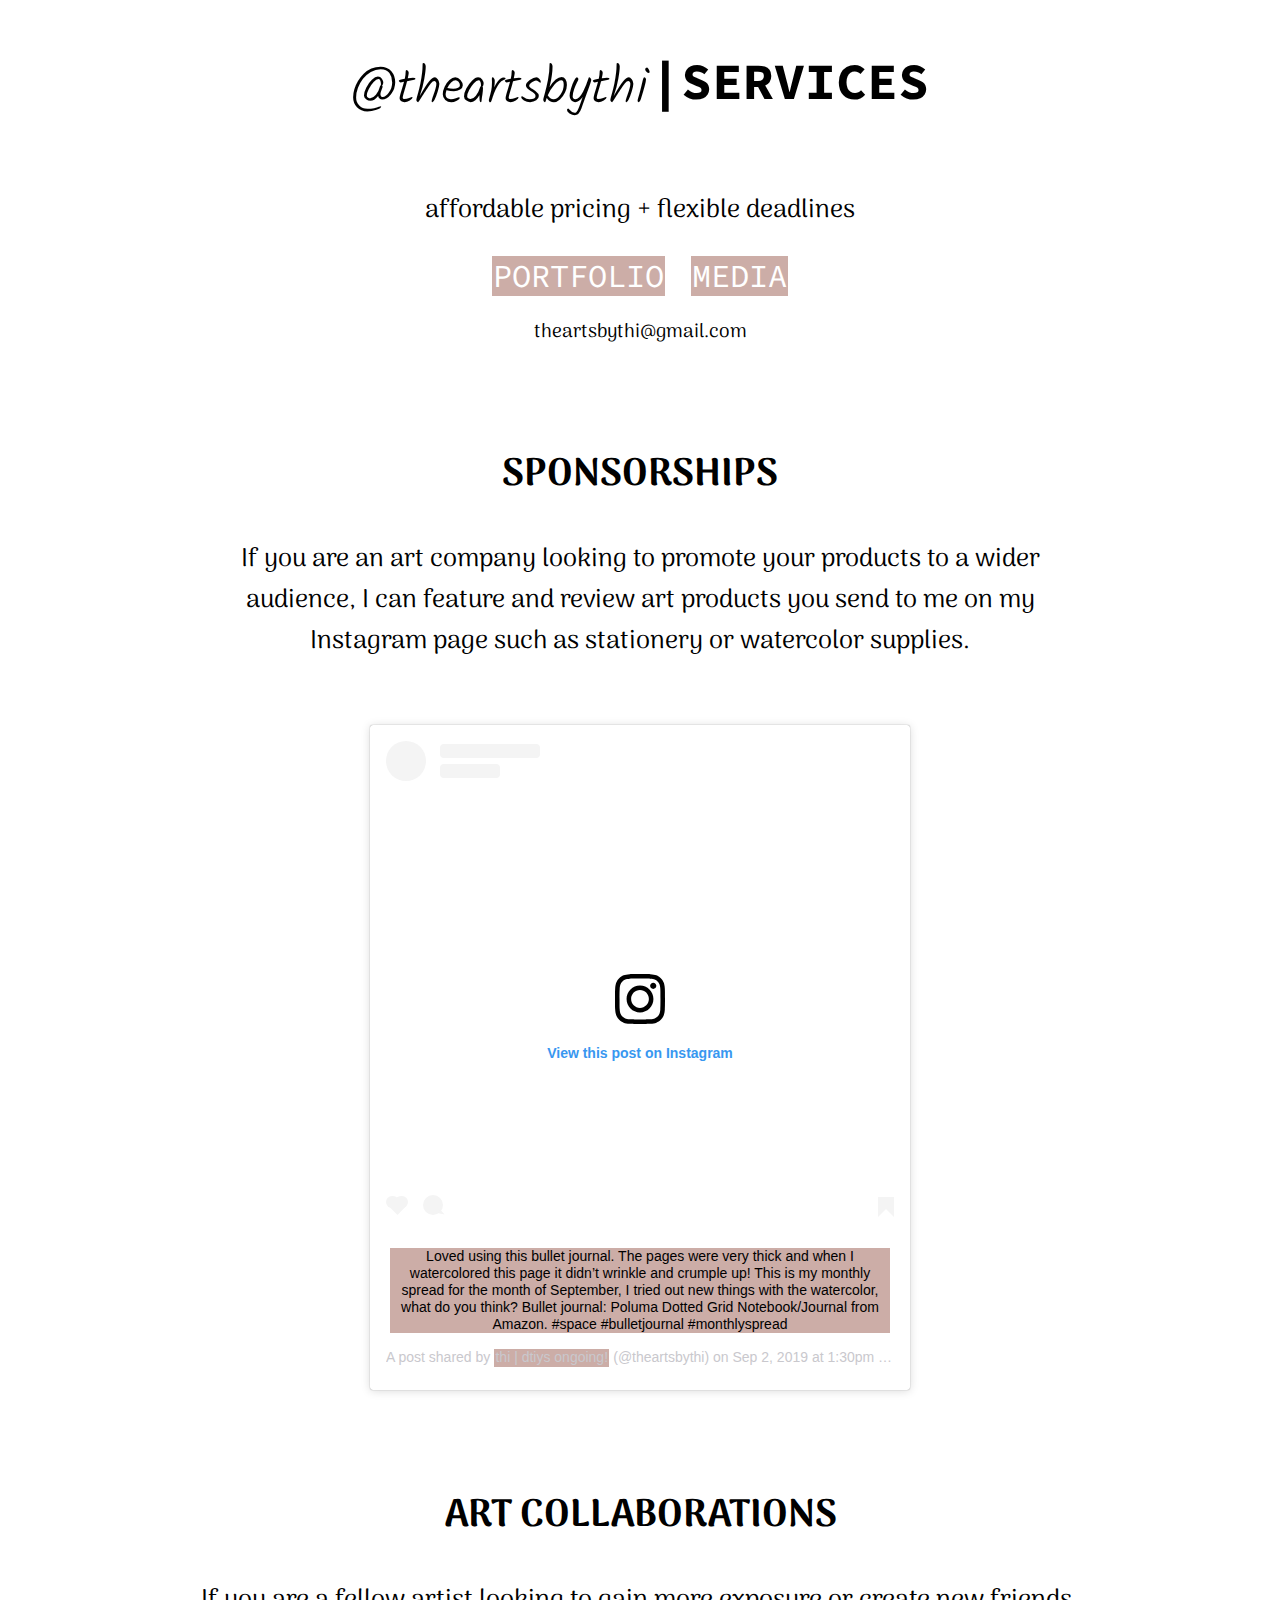
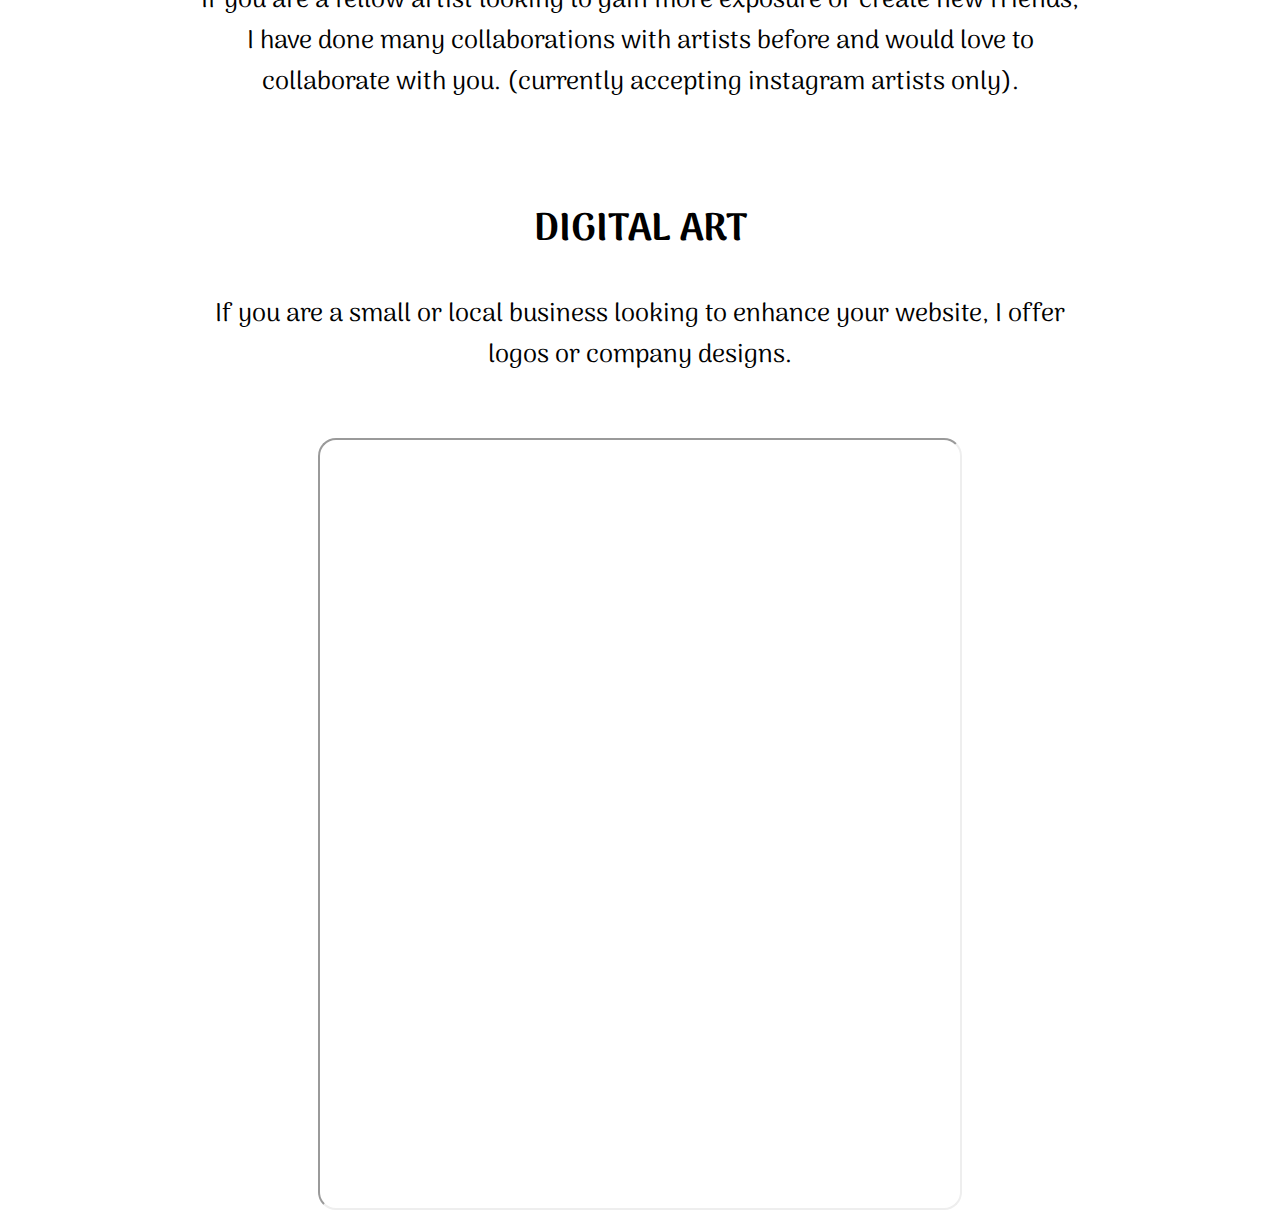
==== services.html @ 0c94a79c "Add files via upload" ====
<html>

<head> 

    <title>theartsbythi</title>
    <meta name="viewport" content="width=device-width, initial-scale=1.0">
    <link rel="stylesheet" href="index.css">
    <script src="https://ajax.googleapis.com/ajax/libs/jquery/3.4.1/jquery.min.js"></script>
    <script src="index.js"> </script>

    <!-- fonts for this page -->
    <link href="https://fonts.googleapis.com/css?family=Kalam:300&display=swap" rel="stylesheet">
    <!-- font for "theartsbythis. in css file: font-family: 'Kalam', cursive; " -->
    <link href="https://fonts.googleapis.com/css?family=Source+Code+Pro&display=swap" rel="stylesheet">
    <!-- font for pagetitle. in css file: font-family: 'Source Code Pro', monospace; -->
    <link href="https://fonts.googleapis.com/css?family=Arima+Madurai:100&display=swap" rel="stylesheet">
    <!-- font for subtitle. in css file: font-family: 'Arima Madurai', cursive; -->


</head>
    
<body>

    <!-- the header of every page  -->
    <div id="container"> 

        <h1 id="theartsbythi">@theartsbythi</h1> 

        <h1 id="pagetitle">|SERVICES</h1>

    </div>

    <p id="subtitle">affordable pricing + flexible deadlines</p>

    <center>
        <div class="navbar"> 
        <a target="_blank" href="index.html">PORTFOLIO</a>
        <a href="features.html">MEDIA</a>
        </div>
    </center>

    <p id="email">theartsbythi@gmail.com</p>

    <div>
        <h2 id="servicetitle">SPONSORSHIPS</h2>
        <p id="servicedescription">If you are an art company looking to promote your products to 
            a wider audience, I can feature and review art products you send to me on my Instagram 
            page such as stationery or watercolor supplies.</p>
        <br> 
        <br>
        <center>
        <blockquote class="instagram-media" data-instgrm-captioned data-instgrm-permalink="https://www.instagram.com/p/B17BtB0ApS4/?utm_source=ig_embed&amp;utm_campaign=loading" data-instgrm-version="12" style=" background:#FFF; border:0; border-radius:3px; box-shadow:0 0 1px 0 rgba(0,0,0,0.5),0 1px 10px 0 rgba(0,0,0,0.15); margin: 1px; max-width:540px; min-width:326px; padding:0; width:99.375%; width:-webkit-calc(100% - 2px); width:calc(100% - 2px);"><div style="padding:16px;"> <a href="https://www.instagram.com/p/B17BtB0ApS4/?utm_source=ig_embed&amp;utm_campaign=loading" style=" background:#FFFFFF; line-height:0; padding:0 0; text-align:center; text-decoration:none; width:100%;" target="_blank"> <div style=" display: flex; flex-direction: row; align-items: center;"> <div style="background-color: #F4F4F4; border-radius: 50%; flex-grow: 0; height: 40px; margin-right: 14px; width: 40px;"></div> <div style="display: flex; flex-direction: column; flex-grow: 1; justify-content: center;"> <div style=" background-color: #F4F4F4; border-radius: 4px; flex-grow: 0; height: 14px; margin-bottom: 6px; width: 100px;"></div> <div style=" background-color: #F4F4F4; border-radius: 4px; flex-grow: 0; height: 14px; width: 60px;"></div></div></div><div style="padding: 19% 0;"></div> <div style="display:block; height:50px; margin:0 auto 12px; width:50px;"><svg width="50px" height="50px" viewBox="0 0 60 60" version="1.1" xmlns="https://www.w3.org/2000/svg" xmlns:xlink="https://www.w3.org/1999/xlink"><g stroke="none" stroke-width="1" fill="none" fill-rule="evenodd"><g transform="translate(-511.000000, -20.000000)" fill="#000000"><g><path d="M556.869,30.41 C554.814,30.41 553.148,32.076 553.148,34.131 C553.148,36.186 554.814,37.852 556.869,37.852 C558.924,37.852 560.59,36.186 560.59,34.131 C560.59,32.076 558.924,30.41 556.869,30.41 M541,60.657 C535.114,60.657 530.342,55.887 530.342,50 C530.342,44.114 535.114,39.342 541,39.342 C546.887,39.342 551.658,44.114 551.658,50 C551.658,55.887 546.887,60.657 541,60.657 M541,33.886 C532.1,33.886 524.886,41.1 524.886,50 C524.886,58.899 532.1,66.113 541,66.113 C549.9,66.113 557.115,58.899 557.115,50 C557.115,41.1 549.9,33.886 541,33.886 M565.378,62.101 C565.244,65.022 564.756,66.606 564.346,67.663 C563.803,69.06 563.154,70.057 562.106,71.106 C561.058,72.155 560.06,72.803 558.662,73.347 C557.607,73.757 556.021,74.244 553.102,74.378 C549.944,74.521 548.997,74.552 541,74.552 C533.003,74.552 532.056,74.521 528.898,74.378 C525.979,74.244 524.393,73.757 523.338,73.347 C521.94,72.803 520.942,72.155 519.894,71.106 C518.846,70.057 518.197,69.06 517.654,67.663 C517.244,66.606 516.755,65.022 516.623,62.101 C516.479,58.943 516.448,57.996 516.448,50 C516.448,42.003 516.479,41.056 516.623,37.899 C516.755,34.978 517.244,33.391 517.654,32.338 C518.197,30.938 518.846,29.942 519.894,28.894 C520.942,27.846 521.94,27.196 523.338,26.654 C524.393,26.244 525.979,25.756 528.898,25.623 C532.057,25.479 533.004,25.448 541,25.448 C548.997,25.448 549.943,25.479 553.102,25.623 C556.021,25.756 557.607,26.244 558.662,26.654 C560.06,27.196 561.058,27.846 562.106,28.894 C563.154,29.942 563.803,30.938 564.346,32.338 C564.756,33.391 565.244,34.978 565.378,37.899 C565.522,41.056 565.552,42.003 565.552,50 C565.552,57.996 565.522,58.943 565.378,62.101 M570.82,37.631 C570.674,34.438 570.167,32.258 569.425,30.349 C568.659,28.377 567.633,26.702 565.965,25.035 C564.297,23.368 562.623,22.342 560.652,21.575 C558.743,20.834 556.562,20.326 553.369,20.18 C550.169,20.033 549.148,20 541,20 C532.853,20 531.831,20.033 528.631,20.18 C525.438,20.326 523.257,20.834 521.349,21.575 C519.376,22.342 517.703,23.368 516.035,25.035 C514.368,26.702 513.342,28.377 512.574,30.349 C511.834,32.258 511.326,34.438 511.181,37.631 C511.035,40.831 511,41.851 511,50 C511,58.147 511.035,59.17 511.181,62.369 C511.326,65.562 511.834,67.743 512.574,69.651 C513.342,71.625 514.368,73.296 516.035,74.965 C517.703,76.634 519.376,77.658 521.349,78.425 C523.257,79.167 525.438,79.673 528.631,79.82 C531.831,79.965 532.853,80.001 541,80.001 C549.148,80.001 550.169,79.965 553.369,79.82 C556.562,79.673 558.743,79.167 560.652,78.425 C562.623,77.658 564.297,76.634 565.965,74.965 C567.633,73.296 568.659,71.625 569.425,69.651 C570.167,67.743 570.674,65.562 570.82,62.369 C570.966,59.17 571,58.147 571,50 C571,41.851 570.966,40.831 570.82,37.631"></path></g></g></g></svg></div><div style="padding-top: 8px;"> <div style=" color:#3897f0; font-family:Arial,sans-serif; font-size:14px; font-style:normal; font-weight:550; line-height:18px;"> View this post on Instagram</div></div><div style="padding: 12.5% 0;"></div> <div style="display: flex; flex-direction: row; margin-bottom: 14px; align-items: center;"><div> <div style="background-color: #F4F4F4; border-radius: 50%; height: 12.5px; width: 12.5px; transform: translateX(0px) translateY(7px);"></div> <div style="background-color: #F4F4F4; height: 12.5px; transform: rotate(-45deg) translateX(3px) translateY(1px); width: 12.5px; flex-grow: 0; margin-right: 14px; margin-left: 2px;"></div> <div style="background-color: #F4F4F4; border-radius: 50%; height: 12.5px; width: 12.5px; transform: translateX(9px) translateY(-18px);"></div></div><div style="margin-left: 8px;"> <div style=" background-color: #F4F4F4; border-radius: 50%; flex-grow: 0; height: 20px; width: 20px;"></div> <div style=" width: 0; height: 0; border-top: 2px solid transparent; border-left: 6px solid #f4f4f4; border-bottom: 2px solid transparent; transform: translateX(16px) translateY(-4px) rotate(30deg)"></div></div><div style="margin-left: auto;"> <div style=" width: 0px; border-top: 8px solid #F4F4F4; border-right: 8px solid transparent; transform: translateY(16px);"></div> <div style=" background-color: #F4F4F4; flex-grow: 0; height: 12px; width: 16px; transform: translateY(-4px);"></div> <div style=" width: 0; height: 0; border-top: 8px solid #F4F4F4; border-left: 8px solid transparent; transform: translateY(-4px) translateX(8px);"></div></div></div></a> <p style=" margin:8px 0 0 0; padding:0 4px;"> <a href="https://www.instagram.com/p/B17BtB0ApS4/?utm_source=ig_embed&amp;utm_campaign=loading" style=" color:#000; font-family:Arial,sans-serif; font-size:14px; font-style:normal; font-weight:normal; line-height:17px; text-decoration:none; word-wrap:break-word;" target="_blank">Loved using this bullet journal. The pages were very thick and when I watercolored this page it didn’t wrinkle and crumple up! This is my monthly spread for the month of September, I tried out new things with the watercolor, what do you think? Bullet journal: Poluma Dotted Grid Notebook/Journal from Amazon. #space #bulletjournal #monthlyspread</a></p> <p style=" color:#c9c8cd; font-family:Arial,sans-serif; font-size:14px; line-height:17px; margin-bottom:0; margin-top:8px; overflow:hidden; padding:8px 0 7px; text-align:center; text-overflow:ellipsis; white-space:nowrap;">A post shared by <a href="https://www.instagram.com/theartsbythi/?utm_source=ig_embed&amp;utm_campaign=loading" style=" color:#c9c8cd; font-family:Arial,sans-serif; font-size:14px; font-style:normal; font-weight:normal; line-height:17px;" target="_blank"> thi | dtiys ongoing!</a> (@theartsbythi) on <time style=" font-family:Arial,sans-serif; font-size:14px; line-height:17px;" datetime="2019-09-02T20:30:13+00:00">Sep 2, 2019 at 1:30pm PDT</time></p></div></blockquote> <script async src="//www.instagram.com/embed.js"></script>
        </center>
    </div>

    <div>
        <h2 id="servicetitle">ART COLLABORATIONS</h2>
        <p id="servicedescription">If you are a fellow artist looking to gain more exposure or create new friends, 
            I have done many collaborations with artists before and would love to collaborate with you. (currently 
            accepting instagram artists only).
        </p>
    </div>

    <div>
        <h2 id="servicetitle">DIGITAL ART</h2>
        <p id="servicedescription">If you are a small or local business looking to enhance your website, I offer logos or company designs. 
        </p>
        <br>
        <br>
        <center>
            <iframe id="instagram" src="https://www.hopsforopps.com/" style="width: 50vw; height: 60vw;"> </frame>
        </center>
    </div>

    <div class="footer">
        <p>© @theartsbythi. Repost with credit/permission. All rights reserved. | Coded By: Tran Le </p> <br>
    
        </p>
      </div>

</body>

</html>
---- index.css ----
/* style of the header of every page */
#theartsbythi {
    font-family: 'Kalam', cursive;
    font-weight: lighter;
    font-size: 4vw;
    padding-right: 0.2vw;
}

#container {
    display: flex;
    flex-direction: row;
    justify-content: center;
    padding-top: 0.5vw;
    padding-left: 0.5vw;
    padding-right: 0.5vw;

}

#pagetitle {
    font-family: 'Source Code Pro', monospace;
    font-size: 4vw;
}

#subtitle {
    font-family: 'Arima Madurai', cursive;
    font-size: 2vw;
    text-align: center;
}

#email {
    font-family: 'Arima Madurai', cursive;
    font-size: 1.5vw;
    text-align: center;
    padding-top: 0.05vw;    
    /* need to decrease the padding */
}


/* style for the image portfolio */
.images {
    display: flex;
    width: 55vw;
    flex-direction: row;
    justify-content: space-evenly;
    margin: auto;
    margin-bottom: 3vw;
}

.images img {
    height: 30vw;
    width: 25vw;
    margin: 2vw;
}

/* navigation bar */
.navbar {
    font-family: 'Source Code Pro', monospace;
    display: flex;
    justify-content: center;
    font-size: 2.5vw;
    margin: auto;
    width: 55vw;
}
 .navbar a:first-child {
    margin-right: 2vw;
 }

a:link, a:visited {
    background-color: #CCADA7;
    color: white;
    padding: 0.01vw 0.1vw;
    text-align: center;
    text-decoration: none;
    display: inline-block;
  }
  
  a:hover, a:active {
    background-color:#c79b91;
  }

/* services style */
#servicetitle {
    padding-top: 5vw;
    font-family: 'Arima Madurai', cursive;
    font-style: bold;    
    font-size: 3vw;
    text-align: center;
}

#servicedescription {
    font-family: 'Arima Madurai', cursive;
    font-size: 2vw;
    text-align: center;
    margin-left: 15vw;
    margin-right: 15vw;
}

/* media style */
#interview {
    font-size: 2vw;
    font-family: 'Arima Madurai', cursive;
}

#instagram {
    border-radius: 2vh;
}

/* footer */
.footer {
    position: relative;
    left: 0;
    bottom: 0;
    width: 100%;
    background-color: #b3cee1;
    color: grey;
    text-align: center;
    font-family: 'Open Sans Condensed', sans-serif;
    font-size: 12px;
  }
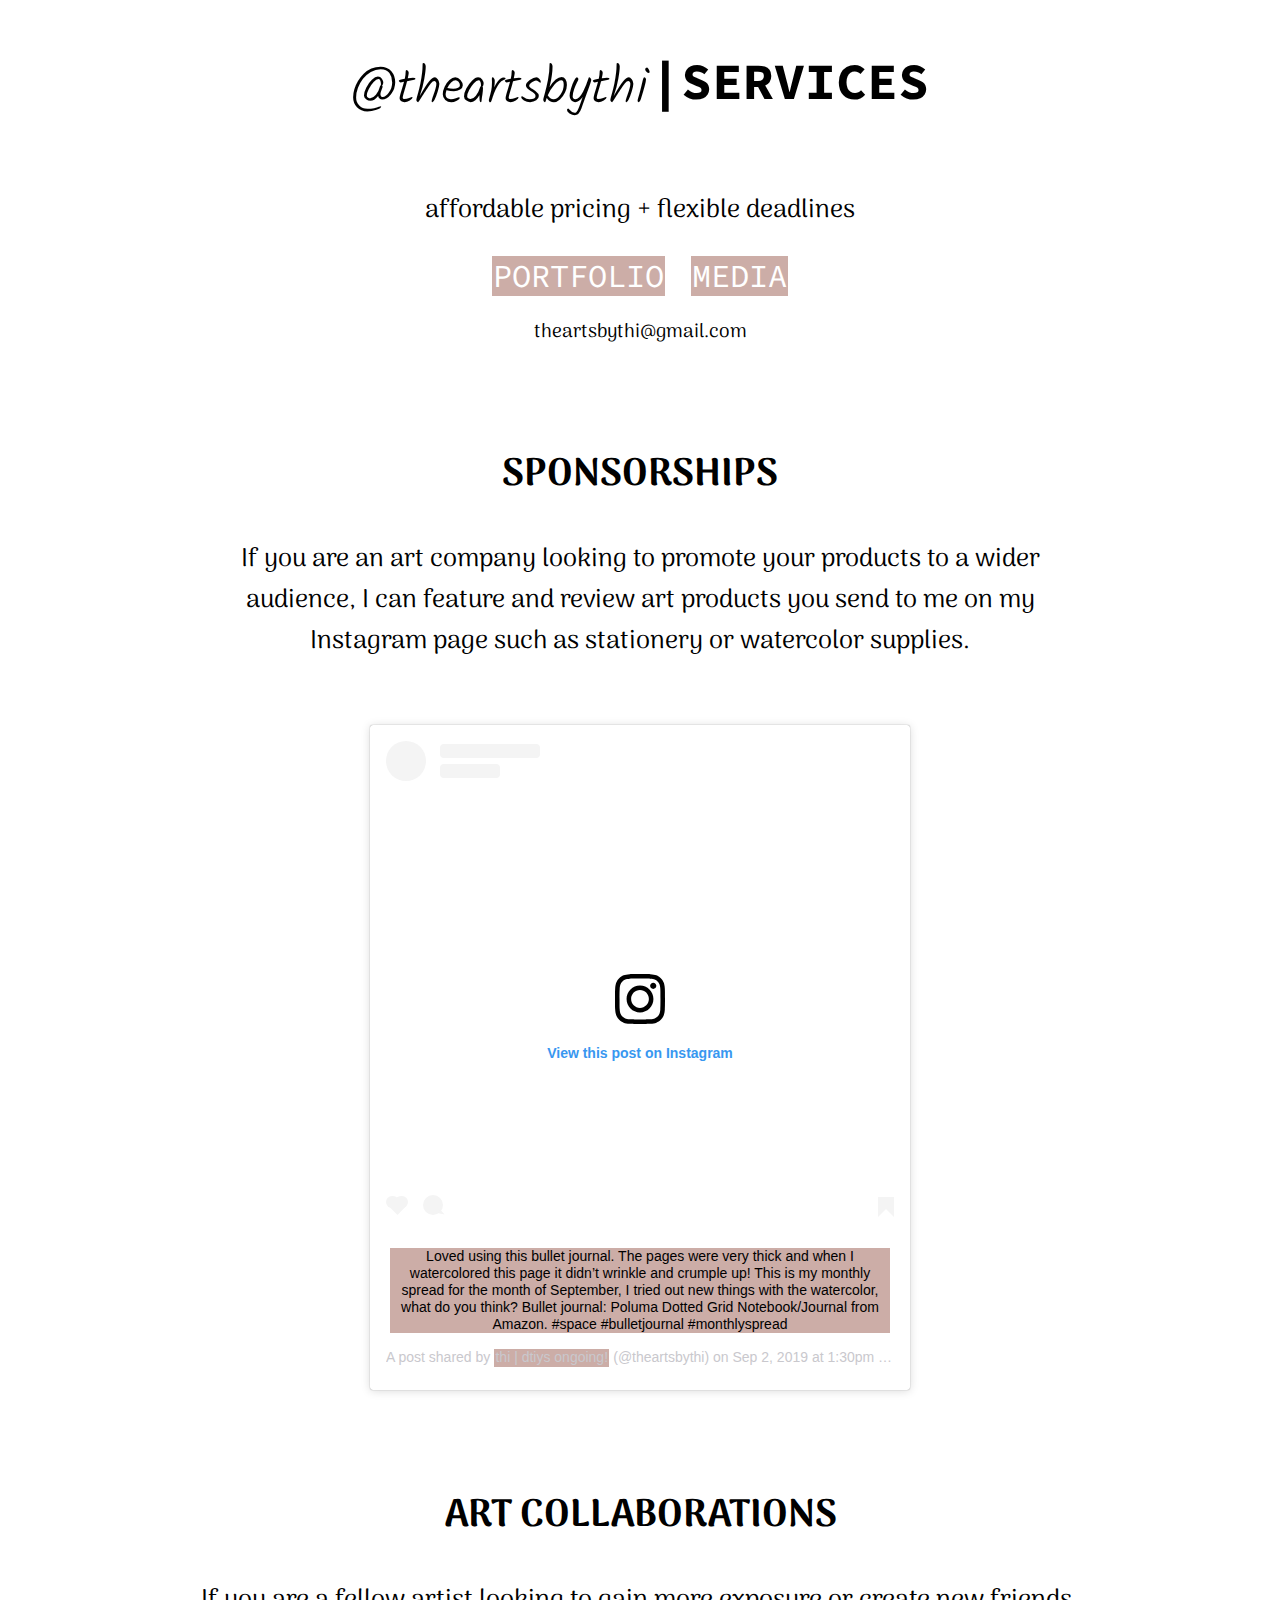
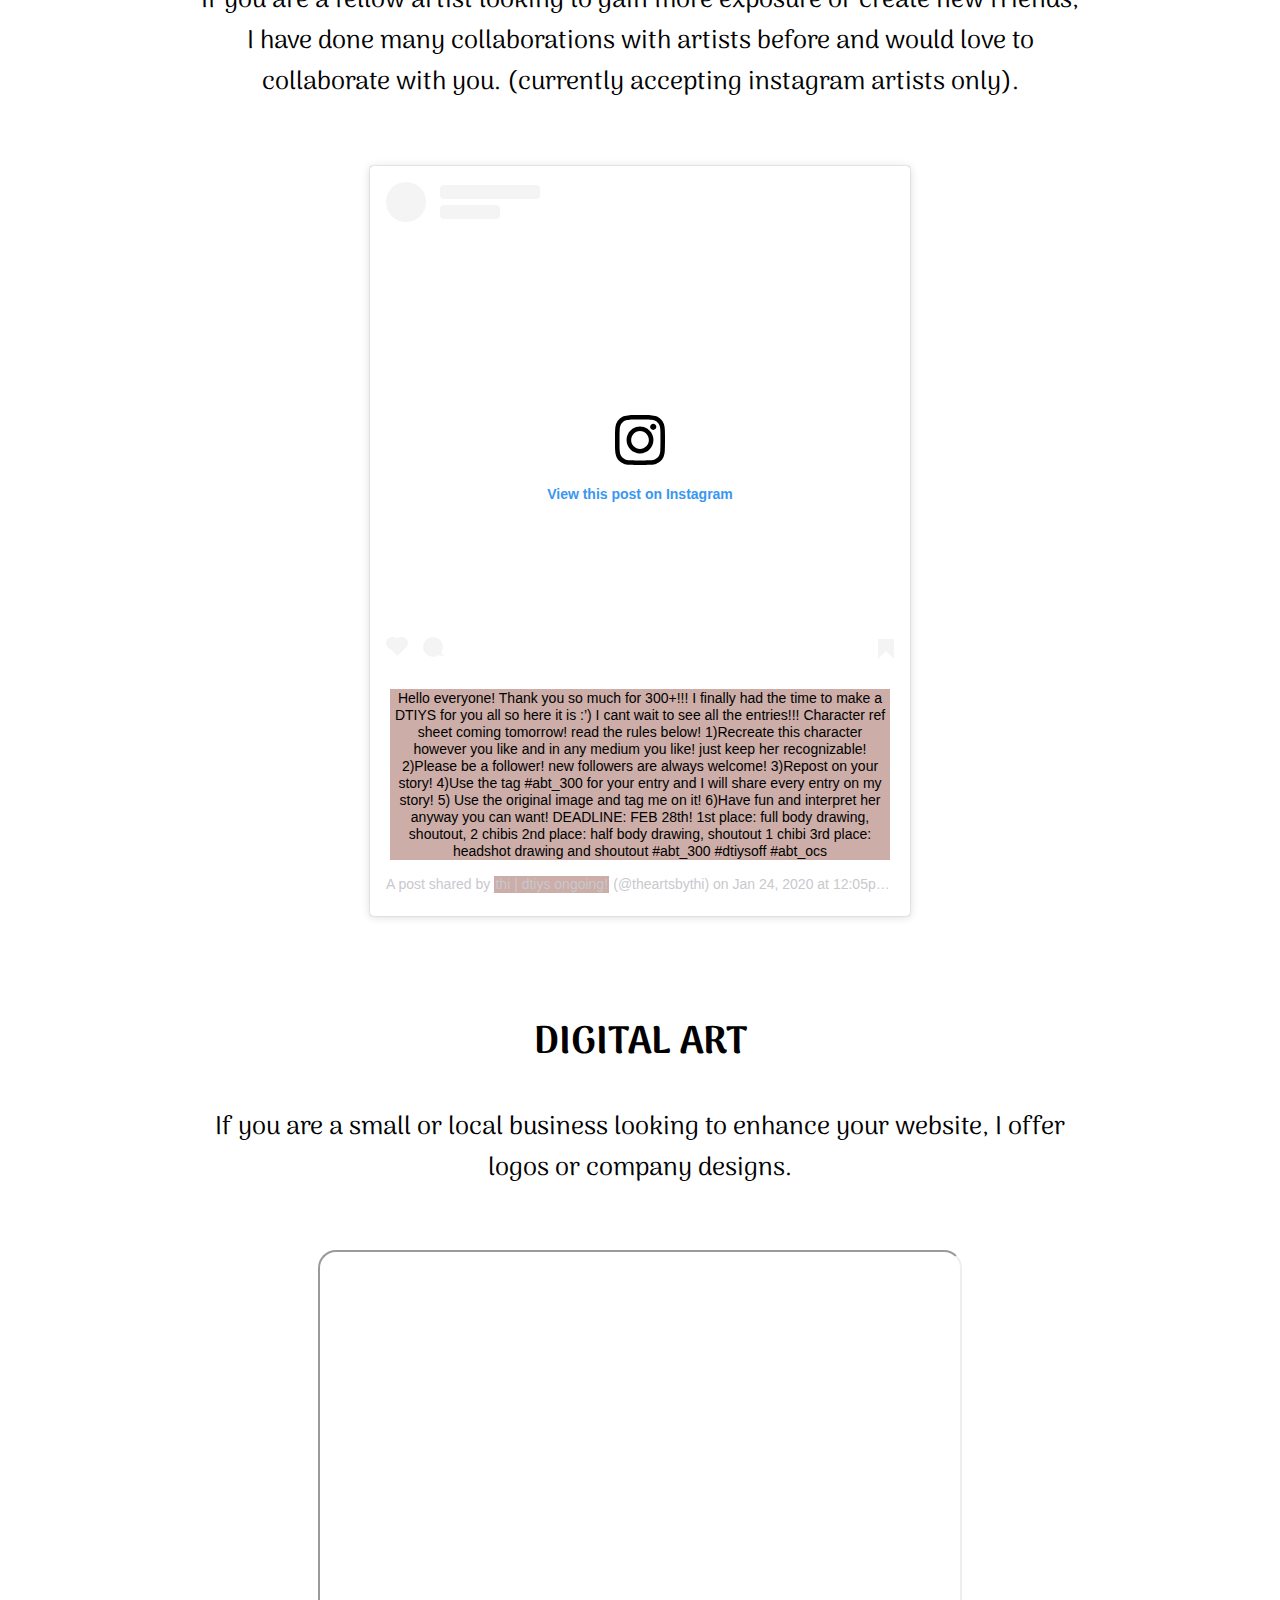
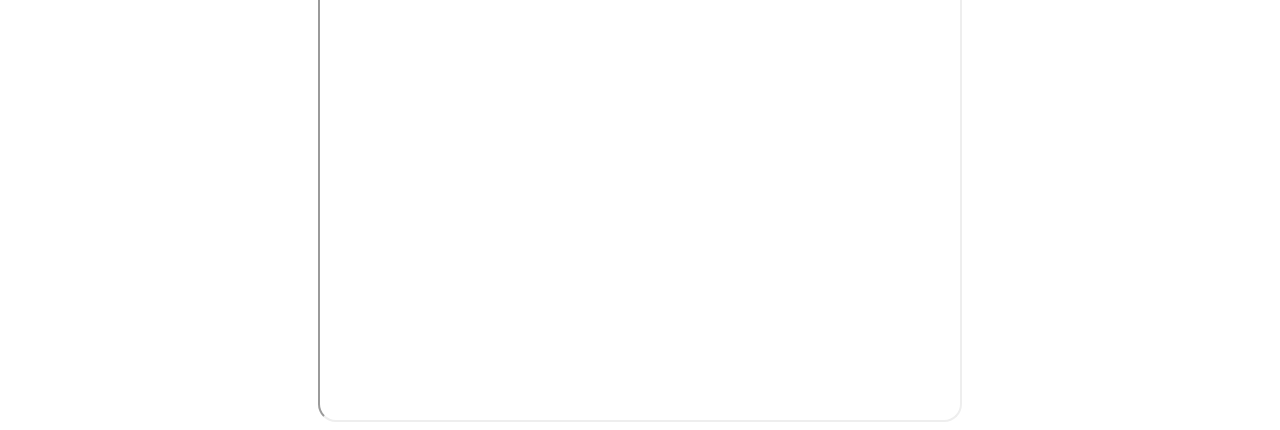
==== commit 619f7781: "Add files via upload" ====
--- a/services.html
+++ b/services.html
@@ -59,6 +59,11 @@
             I have done many collaborations with artists before and would love to collaborate with you. (currently 
             accepting instagram artists only).
         </p>
+        <br>
+        <br>
+        <center>
+        <blockquote class="instagram-media" data-instgrm-captioned data-instgrm-permalink="https://www.instagram.com/p/B7txVeygdOQ/?utm_source=ig_embed&amp;utm_campaign=loading" data-instgrm-version="12" style=" background:#FFF; border:0; border-radius:3px; box-shadow:0 0 1px 0 rgba(0,0,0,0.5),0 1px 10px 0 rgba(0,0,0,0.15); margin: 1px; max-width:540px; min-width:326px; padding:0; width:99.375%; width:-webkit-calc(100% - 2px); width:calc(100% - 2px);"><div style="padding:16px;"> <a href="https://www.instagram.com/p/B7txVeygdOQ/?utm_source=ig_embed&amp;utm_campaign=loading" style=" background:#FFFFFF; line-height:0; padding:0 0; text-align:center; text-decoration:none; width:100%;" target="_blank"> <div style=" display: flex; flex-direction: row; align-items: center;"> <div style="background-color: #F4F4F4; border-radius: 50%; flex-grow: 0; height: 40px; margin-right: 14px; width: 40px;"></div> <div style="display: flex; flex-direction: column; flex-grow: 1; justify-content: center;"> <div style=" background-color: #F4F4F4; border-radius: 4px; flex-grow: 0; height: 14px; margin-bottom: 6px; width: 100px;"></div> <div style=" background-color: #F4F4F4; border-radius: 4px; flex-grow: 0; height: 14px; width: 60px;"></div></div></div><div style="padding: 19% 0;"></div> <div style="display:block; height:50px; margin:0 auto 12px; width:50px;"><svg width="50px" height="50px" viewBox="0 0 60 60" version="1.1" xmlns="https://www.w3.org/2000/svg" xmlns:xlink="https://www.w3.org/1999/xlink"><g stroke="none" stroke-width="1" fill="none" fill-rule="evenodd"><g transform="translate(-511.000000, -20.000000)" fill="#000000"><g><path d="M556.869,30.41 C554.814,30.41 553.148,32.076 553.148,34.131 C553.148,36.186 554.814,37.852 556.869,37.852 C558.924,37.852 560.59,36.186 560.59,34.131 C560.59,32.076 558.924,30.41 556.869,30.41 M541,60.657 C535.114,60.657 530.342,55.887 530.342,50 C530.342,44.114 535.114,39.342 541,39.342 C546.887,39.342 551.658,44.114 551.658,50 C551.658,55.887 546.887,60.657 541,60.657 M541,33.886 C532.1,33.886 524.886,41.1 524.886,50 C524.886,58.899 532.1,66.113 541,66.113 C549.9,66.113 557.115,58.899 557.115,50 C557.115,41.1 549.9,33.886 541,33.886 M565.378,62.101 C565.244,65.022 564.756,66.606 564.346,67.663 C563.803,69.06 563.154,70.057 562.106,71.106 C561.058,72.155 560.06,72.803 558.662,73.347 C557.607,73.757 556.021,74.244 553.102,74.378 C549.944,74.521 548.997,74.552 541,74.552 C533.003,74.552 532.056,74.521 528.898,74.378 C525.979,74.244 524.393,73.757 523.338,73.347 C521.94,72.803 520.942,72.155 519.894,71.106 C518.846,70.057 518.197,69.06 517.654,67.663 C517.244,66.606 516.755,65.022 516.623,62.101 C516.479,58.943 516.448,57.996 516.448,50 C516.448,42.003 516.479,41.056 516.623,37.899 C516.755,34.978 517.244,33.391 517.654,32.338 C518.197,30.938 518.846,29.942 519.894,28.894 C520.942,27.846 521.94,27.196 523.338,26.654 C524.393,26.244 525.979,25.756 528.898,25.623 C532.057,25.479 533.004,25.448 541,25.448 C548.997,25.448 549.943,25.479 553.102,25.623 C556.021,25.756 557.607,26.244 558.662,26.654 C560.06,27.196 561.058,27.846 562.106,28.894 C563.154,29.942 563.803,30.938 564.346,32.338 C564.756,33.391 565.244,34.978 565.378,37.899 C565.522,41.056 565.552,42.003 565.552,50 C565.552,57.996 565.522,58.943 565.378,62.101 M570.82,37.631 C570.674,34.438 570.167,32.258 569.425,30.349 C568.659,28.377 567.633,26.702 565.965,25.035 C564.297,23.368 562.623,22.342 560.652,21.575 C558.743,20.834 556.562,20.326 553.369,20.18 C550.169,20.033 549.148,20 541,20 C532.853,20 531.831,20.033 528.631,20.18 C525.438,20.326 523.257,20.834 521.349,21.575 C519.376,22.342 517.703,23.368 516.035,25.035 C514.368,26.702 513.342,28.377 512.574,30.349 C511.834,32.258 511.326,34.438 511.181,37.631 C511.035,40.831 511,41.851 511,50 C511,58.147 511.035,59.17 511.181,62.369 C511.326,65.562 511.834,67.743 512.574,69.651 C513.342,71.625 514.368,73.296 516.035,74.965 C517.703,76.634 519.376,77.658 521.349,78.425 C523.257,79.167 525.438,79.673 528.631,79.82 C531.831,79.965 532.853,80.001 541,80.001 C549.148,80.001 550.169,79.965 553.369,79.82 C556.562,79.673 558.743,79.167 560.652,78.425 C562.623,77.658 564.297,76.634 565.965,74.965 C567.633,73.296 568.659,71.625 569.425,69.651 C570.167,67.743 570.674,65.562 570.82,62.369 C570.966,59.17 571,58.147 571,50 C571,41.851 570.966,40.831 570.82,37.631"></path></g></g></g></svg></div><div style="padding-top: 8px;"> <div style=" color:#3897f0; font-family:Arial,sans-serif; font-size:14px; font-style:normal; font-weight:550; line-height:18px;"> View this post on Instagram</div></div><div style="padding: 12.5% 0;"></div> <div style="display: flex; flex-direction: row; margin-bottom: 14px; align-items: center;"><div> <div style="background-color: #F4F4F4; border-radius: 50%; height: 12.5px; width: 12.5px; transform: translateX(0px) translateY(7px);"></div> <div style="background-color: #F4F4F4; height: 12.5px; transform: rotate(-45deg) translateX(3px) translateY(1px); width: 12.5px; flex-grow: 0; margin-right: 14px; margin-left: 2px;"></div> <div style="background-color: #F4F4F4; border-radius: 50%; height: 12.5px; width: 12.5px; transform: translateX(9px) translateY(-18px);"></div></div><div style="margin-left: 8px;"> <div style=" background-color: #F4F4F4; border-radius: 50%; flex-grow: 0; height: 20px; width: 20px;"></div> <div style=" width: 0; height: 0; border-top: 2px solid transparent; border-left: 6px solid #f4f4f4; border-bottom: 2px solid transparent; transform: translateX(16px) translateY(-4px) rotate(30deg)"></div></div><div style="margin-left: auto;"> <div style=" width: 0px; border-top: 8px solid #F4F4F4; border-right: 8px solid transparent; transform: translateY(16px);"></div> <div style=" background-color: #F4F4F4; flex-grow: 0; height: 12px; width: 16px; transform: translateY(-4px);"></div> <div style=" width: 0; height: 0; border-top: 8px solid #F4F4F4; border-left: 8px solid transparent; transform: translateY(-4px) translateX(8px);"></div></div></div></a> <p style=" margin:8px 0 0 0; padding:0 4px;"> <a href="https://www.instagram.com/p/B7txVeygdOQ/?utm_source=ig_embed&amp;utm_campaign=loading" style=" color:#000; font-family:Arial,sans-serif; font-size:14px; font-style:normal; font-weight:normal; line-height:17px; text-decoration:none; word-wrap:break-word;" target="_blank">Hello everyone! Thank you so much for 300+!!! I finally had the time to make a DTIYS for you all so here it is :’) I cant wait to see all the entries!!! Character ref sheet coming tomorrow! read the rules below! 1)Recreate this character however you like and in any medium you like! just keep her recognizable! 2)Please be a follower! new followers are always welcome! 3)Repost on your story! 4)Use the tag #abt_300 for your entry and I will share every entry on my story! 5) Use the original image and tag me on it! 6)Have fun and interpret her anyway you can want! DEADLINE: FEB 28th! 1st place: full body drawing, shoutout, 2 chibis 2nd place: half body drawing, shoutout 1 chibi 3rd place: headshot drawing and shoutout #abt_300 #dtiysoff #abt_ocs</a></p> <p style=" color:#c9c8cd; font-family:Arial,sans-serif; font-size:14px; line-height:17px; margin-bottom:0; margin-top:8px; overflow:hidden; padding:8px 0 7px; text-align:center; text-overflow:ellipsis; white-space:nowrap;">A post shared by <a href="https://www.instagram.com/theartsbythi/?utm_source=ig_embed&amp;utm_campaign=loading" style=" color:#c9c8cd; font-family:Arial,sans-serif; font-size:14px; font-style:normal; font-weight:normal; line-height:17px;" target="_blank"> thi | dtiys ongoing!</a> (@theartsbythi) on <time style=" font-family:Arial,sans-serif; font-size:14px; line-height:17px;" datetime="2020-01-24T20:05:25+00:00">Jan 24, 2020 at 12:05pm PST</time></p></div></blockquote> <script async src="//www.instagram.com/embed.js"></script>
+        </center>
     </div>
 
     <div>
